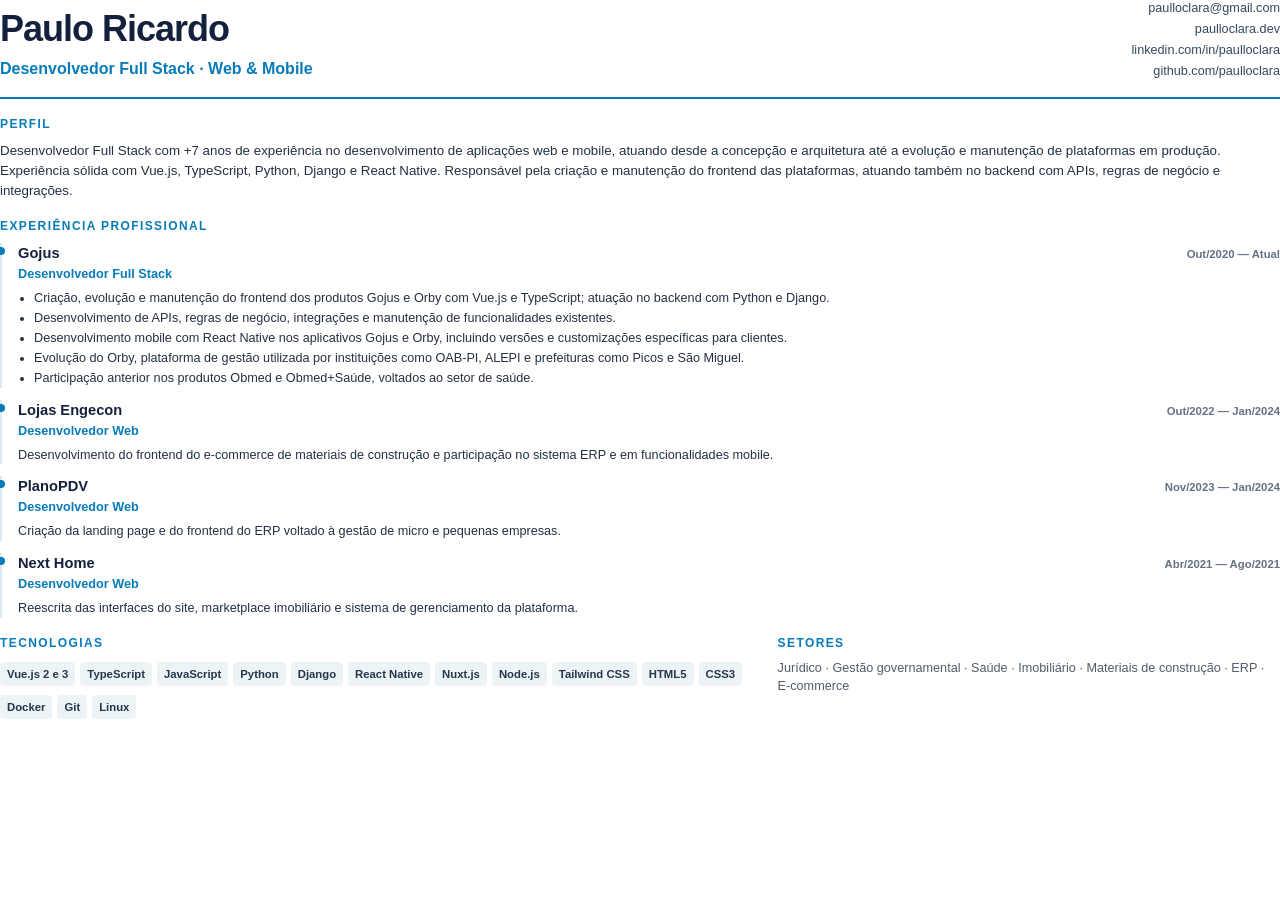
==== docs/cv.html @ c8773d69 "feat: atualiza portfólio e posicionamento profissional" ====
<!DOCTYPE html>
<html lang="pt-BR">
  <head>
    <meta charset="UTF-8" />
    <meta name="viewport" content="width=device-width, initial-scale=1.0" />
    <title>CV — Paulo Ricardo</title>
    <style>
      @page {
        size: A4;
        margin: 14mm 16mm;
      }

      * {
        box-sizing: border-box;
      }

      body {
        margin: 0;
        color: #243142;
        font-family: Arial, Helvetica, sans-serif;
        font-size: 9.5pt;
        line-height: 1.42;
      }

      header {
        display: flex;
        align-items: flex-end;
        justify-content: space-between;
        gap: 24px;
        padding-bottom: 16px;
        border-bottom: 2px solid #087bb9;
      }

      h1 {
        margin: 0 0 4px;
        color: #14213d;
        font-size: 27pt;
        letter-spacing: -1px;
      }

      .role {
        margin: 0;
        color: #087bb9;
        font-size: 12pt;
        font-weight: 700;
      }

      .contacts {
        display: grid;
        gap: 3px;
        text-align: right;
      }

      a {
        color: #34495e;
        text-decoration: none;
      }

      section {
        margin-top: 17px;
      }

      h2 {
        margin: 0 0 8px;
        color: #087bb9;
        font-size: 9pt;
        letter-spacing: 1.4px;
        text-transform: uppercase;
      }

      p {
        margin: 0;
      }

      .summary {
        font-size: 10pt;
        line-height: 1.5;
      }

      .job {
        position: relative;
        margin-top: 12px;
        padding-left: 16px;
        border-left: 2px solid #dce7ef;
        break-inside: avoid;
      }

      .job:first-of-type {
        margin-top: 0;
      }

      .job::before {
        position: absolute;
        top: 4px;
        left: -5px;
        width: 8px;
        height: 8px;
        border-radius: 50%;
        background: #087bb9;
        content: '';
      }

      .job-heading {
        display: flex;
        align-items: baseline;
        justify-content: space-between;
        gap: 20px;
      }

      .job h3 {
        margin: 0;
        color: #14213d;
        font-size: 11pt;
      }

      .period {
        flex: none;
        color: #657284;
        font-size: 8.5pt;
        font-weight: 700;
      }

      .job-role {
        margin: 2px 0 6px;
        color: #087bb9;
        font-weight: 700;
      }

      ul {
        margin: 5px 0 0;
        padding-left: 16px;
      }

      li {
        margin: 2px 0;
      }

      .columns {
        display: grid;
        gap: 24px;
        grid-template-columns: 1.2fr 0.8fr;
      }

      .tags {
        display: flex;
        flex-wrap: wrap;
        gap: 5px;
        margin: 0;
        padding: 0;
      }

      .tags li {
        padding: 4px 7px;
        border-radius: 4px;
        color: #25364a;
        background: #edf4f8;
        font-size: 8.5pt;
        font-weight: 700;
        list-style: none;
      }

      .sectors {
        color: #4f5d6c;
      }
    </style>
  </head>
  <body>
    <header>
      <div>
        <h1>Paulo Ricardo</h1>
        <p class="role">Desenvolvedor Full Stack · Web &amp; Mobile</p>
      </div>
      <div class="contacts">
        <a href="mailto:paulloclara@gmail.com">paulloclara@gmail.com</a>
        <a href="https://paulloclara.dev">paulloclara.dev</a>
        <a href="https://www.linkedin.com/in/paulloclara/">linkedin.com/in/paulloclara</a>
        <a href="https://github.com/paulloclara">github.com/paulloclara</a>
      </div>
    </header>

    <section>
      <h2>Perfil</h2>
      <p class="summary">
        Desenvolvedor Full Stack com +7 anos de experiência no desenvolvimento de aplicações web e
        mobile, atuando desde a concepção e arquitetura até a evolução e manutenção de plataformas
        em produção. Experiência sólida com Vue.js, TypeScript, Python, Django e React Native.
        Responsável pela criação e manutenção do frontend das plataformas, atuando também no
        backend com APIs, regras de negócio e integrações.
      </p>
    </section>

    <section>
      <h2>Experiência profissional</h2>
      <article class="job">
        <div class="job-heading">
          <h3>Gojus</h3>
          <span class="period">Out/2020 — Atual</span>
        </div>
        <p class="job-role">Desenvolvedor Full Stack</p>
        <ul>
          <li>
            Criação, evolução e manutenção do frontend dos produtos Gojus e Orby com Vue.js e
            TypeScript; atuação no backend com Python e Django.
          </li>
          <li>
            Desenvolvimento de APIs, regras de negócio, integrações e manutenção de funcionalidades
            existentes.
          </li>
          <li>
            Desenvolvimento mobile com React Native nos aplicativos Gojus e Orby, incluindo versões
            e customizações específicas para clientes.
          </li>
          <li>
            Evolução do Orby, plataforma de gestão utilizada por instituições como OAB-PI, ALEPI e
            prefeituras como Picos e São Miguel.
          </li>
          <li>
            Participação anterior nos produtos Obmed e Obmed+Saúde, voltados ao setor de saúde.
          </li>
        </ul>
      </article>

      <article class="job">
        <div class="job-heading">
          <h3>Lojas Engecon</h3>
          <span class="period">Out/2022 — Jan/2024</span>
        </div>
        <p class="job-role">Desenvolvedor Web</p>
        <p>
          Desenvolvimento do frontend do e-commerce de materiais de construção e participação no
          sistema ERP e em funcionalidades mobile.
        </p>
      </article>

      <article class="job">
        <div class="job-heading">
          <h3>PlanoPDV</h3>
          <span class="period">Nov/2023 — Jan/2024</span>
        </div>
        <p class="job-role">Desenvolvedor Web</p>
        <p>
          Criação da landing page e do frontend do ERP voltado à gestão de micro e pequenas empresas.
        </p>
      </article>

      <article class="job">
        <div class="job-heading">
          <h3>Next Home</h3>
          <span class="period">Abr/2021 — Ago/2021</span>
        </div>
        <p class="job-role">Desenvolvedor Web</p>
        <p>
          Reescrita das interfaces do site, marketplace imobiliário e sistema de gerenciamento da
          plataforma.
        </p>
      </article>
    </section>

    <section class="columns">
      <div>
        <h2>Tecnologias</h2>
        <ul class="tags">
          <li>Vue.js 2 e 3</li>
          <li>TypeScript</li>
          <li>JavaScript</li>
          <li>Python</li>
          <li>Django</li>
          <li>React Native</li>
          <li>Nuxt.js</li>
          <li>Node.js</li>
          <li>Tailwind CSS</li>
          <li>HTML5</li>
          <li>CSS3</li>
          <li>Docker</li>
          <li>Git</li>
          <li>Linux</li>
        </ul>
      </div>
      <div>
        <h2>Setores</h2>
        <p class="sectors">
          Jurídico · Gestão governamental · Saúde · Imobiliário · Materiais de construção · ERP ·
          E-commerce
        </p>
      </div>
    </section>
  </body>
</html>
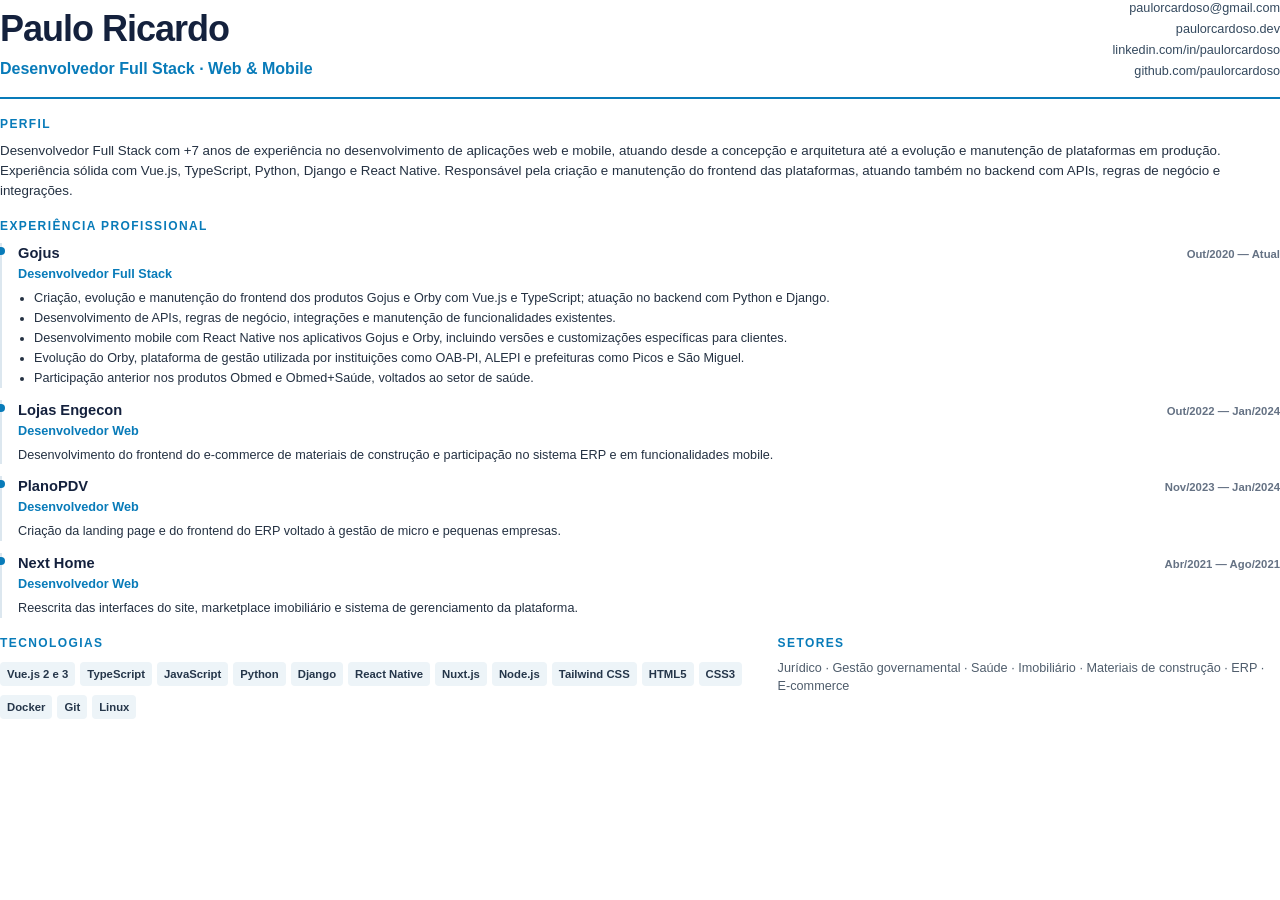
==== commit 7a4e9f69: "chore: migra domínio e perfis de paulloclara para paulorcardoso - atualiza domínio, e-mail, GitHub, " ====
--- a/docs/cv.html
+++ b/docs/cv.html
@@ -1,4 +1,4 @@
-<!DOCTYPE html>
+<!doctype html>
 <html lang="pt-BR">
   <head>
     <meta charset="UTF-8" />
@@ -171,10 +171,10 @@
         <p class="role">Desenvolvedor Full Stack · Web &amp; Mobile</p>
       </div>
       <div class="contacts">
-        <a href="mailto:paulloclara@gmail.com">paulloclara@gmail.com</a>
-        <a href="https://paulloclara.dev">paulloclara.dev</a>
-        <a href="https://www.linkedin.com/in/paulloclara/">linkedin.com/in/paulloclara</a>
-        <a href="https://github.com/paulloclara">github.com/paulloclara</a>
+        <a href="mailto:paulorcardoso@gmail.com">paulorcardoso@gmail.com</a>
+        <a href="https://paulorcardoso.dev">paulorcardoso.dev</a>
+        <a href="https://www.linkedin.com/in/paulorcardoso/">linkedin.com/in/paulorcardoso</a>
+        <a href="https://github.com/paulorcardoso">github.com/paulorcardoso</a>
       </div>
     </header>
 
@@ -184,8 +184,8 @@
         Desenvolvedor Full Stack com +7 anos de experiência no desenvolvimento de aplicações web e
         mobile, atuando desde a concepção e arquitetura até a evolução e manutenção de plataformas
         em produção. Experiência sólida com Vue.js, TypeScript, Python, Django e React Native.
-        Responsável pela criação e manutenção do frontend das plataformas, atuando também no
-        backend com APIs, regras de negócio e integrações.
+        Responsável pela criação e manutenção do frontend das plataformas, atuando também no backend
+        com APIs, regras de negócio e integrações.
       </p>
     </section>
 
@@ -239,7 +239,8 @@
         </div>
         <p class="job-role">Desenvolvedor Web</p>
         <p>
-          Criação da landing page e do frontend do ERP voltado à gestão de micro e pequenas empresas.
+          Criação da landing page e do frontend do ERP voltado à gestão de micro e pequenas
+          empresas.
         </p>
       </article>
 
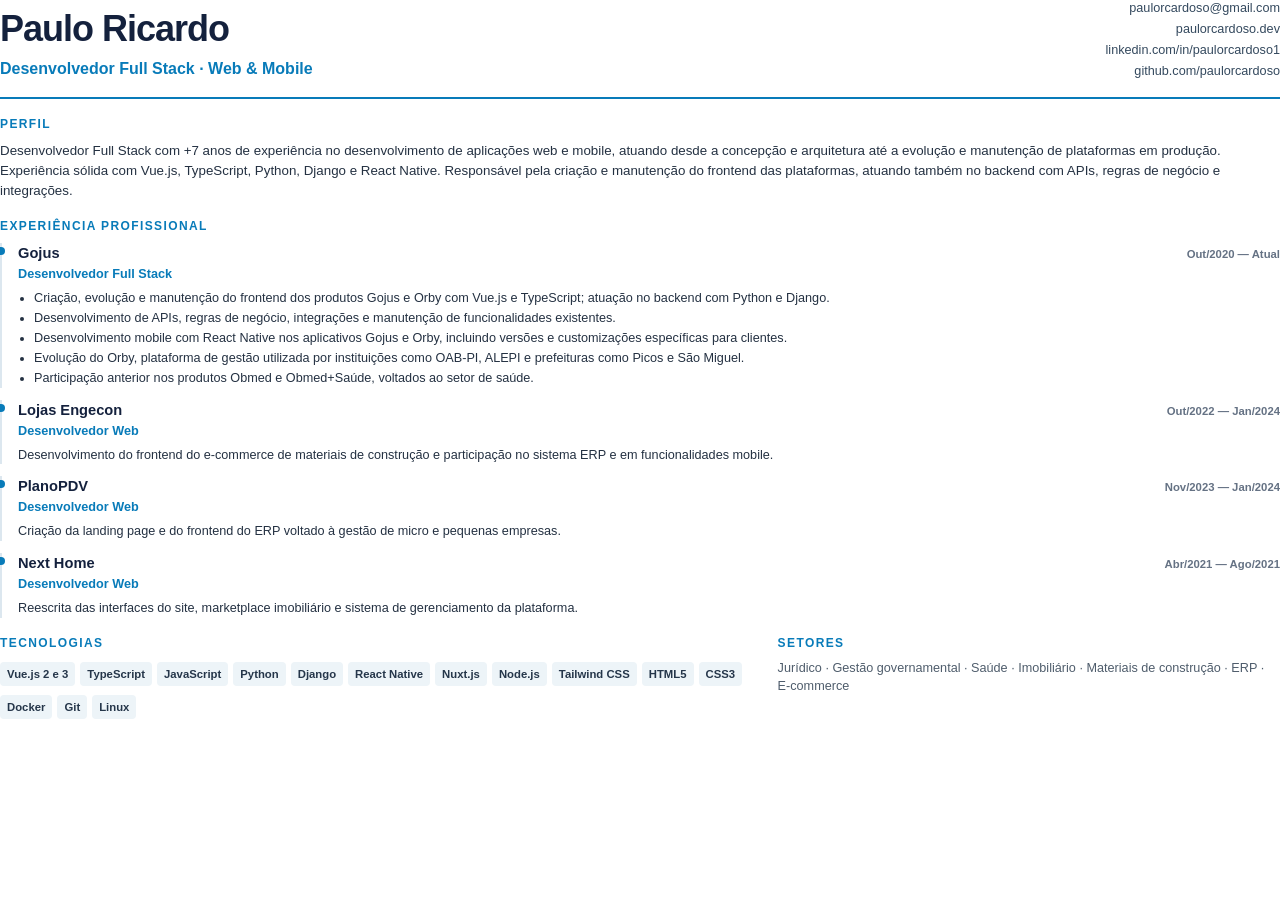
==== commit baeded1b: "chore: atualiza LinkedIn e WhatsApp e remove Telegram dos contatos" ====
--- a/docs/cv.html
+++ b/docs/cv.html
@@ -173,7 +173,7 @@
       <div class="contacts">
         <a href="mailto:paulorcardoso@gmail.com">paulorcardoso@gmail.com</a>
         <a href="https://paulorcardoso.dev">paulorcardoso.dev</a>
-        <a href="https://www.linkedin.com/in/paulorcardoso/">linkedin.com/in/paulorcardoso</a>
+        <a href="https://www.linkedin.com/in/paulorcardoso1/">linkedin.com/in/paulorcardoso1</a>
         <a href="https://github.com/paulorcardoso">github.com/paulorcardoso</a>
       </div>
     </header>
